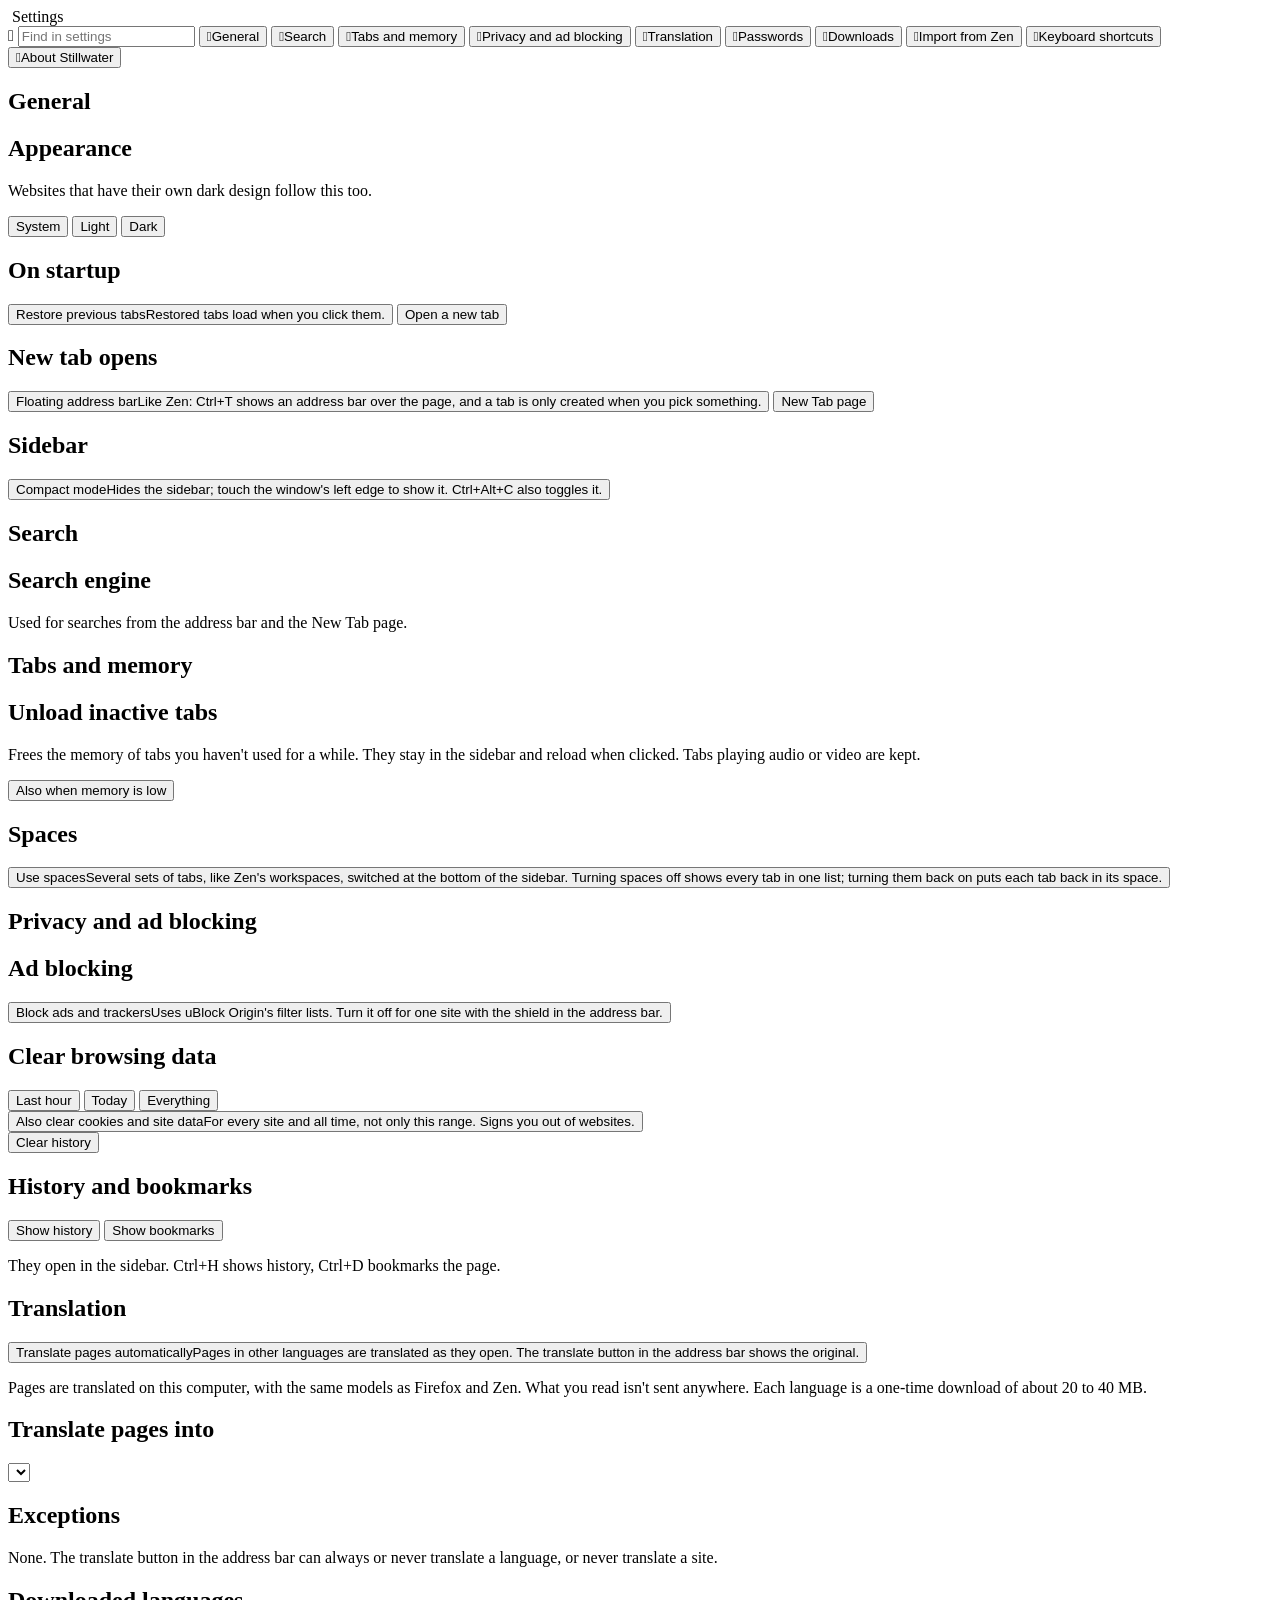
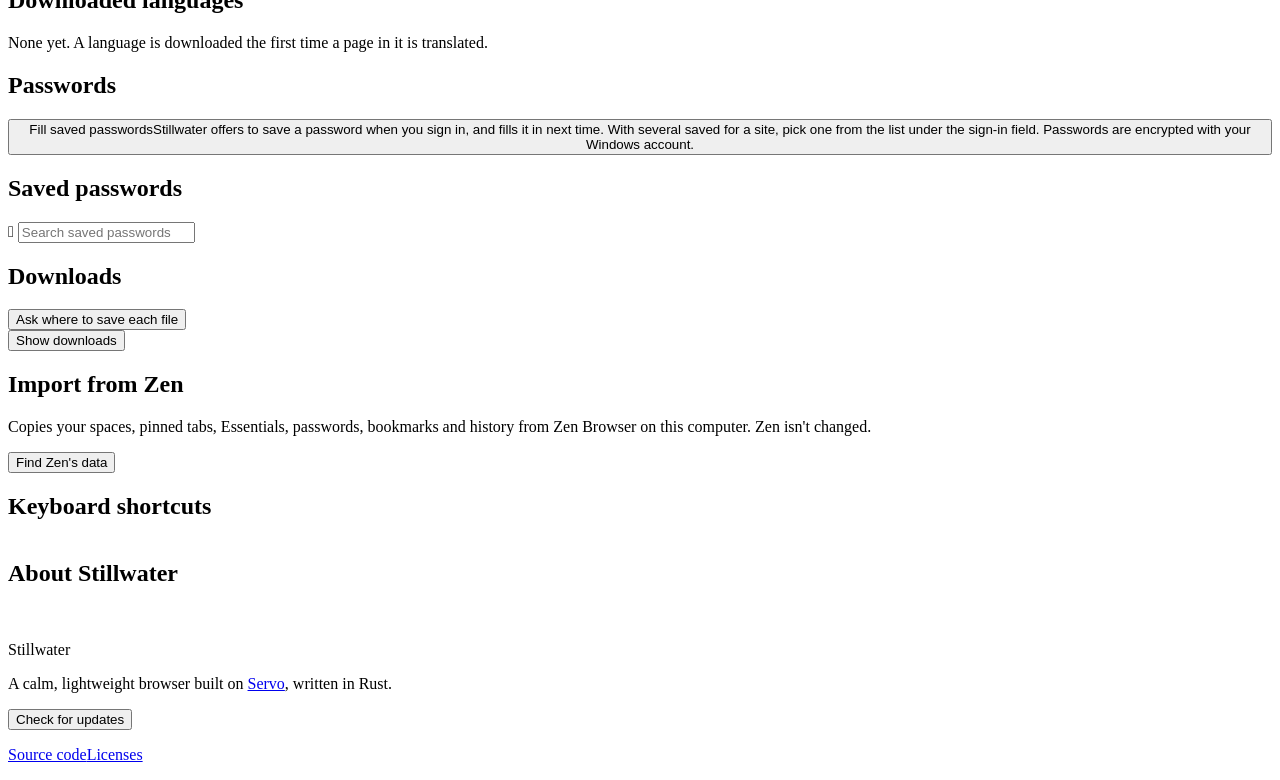
==== resources/resource_protocol/settings/index.html @ 5f798b0e "Fill saved passwords properly: username-first sign-ins, SPAs and a login list Filling existed but on" ====
<!DOCTYPE html>
<!-- This Source Code Form is subject to the terms of the Mozilla Public
   - License, v. 2.0. If a copy of the MPL was not distributed with this
   - file, You can obtain one at https://mozilla.org/MPL/2.0/. -->
<!-- Stillwater's settings page (servo:settings), laid out like Zen's: categories on the left,
     the chosen category's settings on the right. Talks to Stillwater through settings.js. -->
<html>
<head>
  <meta charset="utf-8">
  <title>Settings</title>
  <link rel="icon" href="resource:///stillwater-icon.png">
  <link rel="stylesheet" href="servo:settings/settings.css">
</head>
<body>
  <nav id="nav" aria-label="Settings categories">
    <div class="brand">
      <img src="resource:///stillwater-icon.png" alt="" draggable="false">
      <span>Settings</span>
    </div>
    <label class="search">
      <span class="icon" aria-hidden="true">&#xE721;</span>
      <input id="search" type="search" spellcheck="false" autocomplete="off" placeholder="Find in settings" aria-label="Find in settings">
    </label>
    <button class="category" data-pane="general"><span class="icon">&#xE713;</span>General</button>
    <button class="category" data-pane="search"><span class="icon">&#xE721;</span>Search</button>
    <button class="category" data-pane="tabs"><span class="icon">&#xE737;</span>Tabs and memory</button>
    <button class="category" data-pane="privacy"><span class="icon">&#xE72E;</span>Privacy and ad blocking</button>
    <button class="category" data-pane="translation"><span class="icon">&#xF2B7;</span>Translation</button>
    <button class="category" data-pane="passwords"><span class="icon">&#xE8D7;</span>Passwords</button>
    <button class="category" data-pane="downloads"><span class="icon">&#xE896;</span>Downloads</button>
    <button class="category" data-pane="import"><span class="icon">&#xE8B5;</span>Import from Zen</button>
    <button class="category" data-pane="shortcuts"><span class="icon">&#xE765;</span>Keyboard shortcuts</button>
    <span class="nav-spacer"></span>
    <button class="category" data-pane="about"><span class="icon">&#xE946;</span>About Stillwater</button>
  </nav>

  <main id="main">
    <p id="no-results" class="empty" hidden>No settings match your search.</p>

    <section class="pane" data-pane="general">
      <h1>General</h1>
      <div class="group" data-words="appearance theme dark light system mode colour color">
        <h2>Appearance</h2>
        <p class="hint">Websites that have their own dark design follow this too.</p>
        <div class="segmented" id="theme" role="group" aria-label="Appearance">
          <button data-value="system">System</button>
          <button data-value="light">Light</button>
          <button data-value="dark">Dark</button>
        </div>
      </div>
      <div class="group" data-words="startup restore session tabs launch open">
        <h2>On startup</h2>
        <div class="options" id="startup" role="radiogroup" aria-label="On startup">
          <button data-value="restore">Restore previous tabs<span>Restored tabs load when you click them.</span></button>
          <button data-value="newtab">Open a new tab</button>
        </div>
      </div>
      <div class="group" data-words="new tab address bar floating ctrl+t zen">
        <h2>New tab opens</h2>
        <div class="options" id="newtab" role="radiogroup" aria-label="New tab opens">
          <button data-value="1">Floating address bar<span>Like Zen: Ctrl+T shows an address bar over the page, and a tab is only created when you pick something.</span></button>
          <button data-value="0">New Tab page</button>
        </div>
      </div>
      <div class="group" data-words="sidebar compact mode hide edge">
        <h2>Sidebar</h2>
        <button class="toggle" id="compact"><span>Compact mode<span>Hides the sidebar; touch the window's left edge to show it. Ctrl+Alt+C also toggles it.</span></span><span class="switch" aria-hidden="true"></span></button>
      </div>
    </section>

    <section class="pane" data-pane="search">
      <h1>Search</h1>
      <div class="group" data-words="search engine default duckduckgo google bing brave address bar">
        <h2>Search engine</h2>
        <p class="hint">Used for searches from the address bar and the New Tab page.</p>
        <div class="options" id="engines" role="radiogroup" aria-label="Search engine"></div>
      </div>
    </section>

    <section class="pane" data-pane="tabs">
      <h1>Tabs and memory</h1>
      <div class="group" data-words="unload inactive tabs memory ram sleep discard">
        <h2>Unload inactive tabs</h2>
        <p class="hint">Frees the memory of tabs you haven't used for a while. They stay in the sidebar and reload when clicked. Tabs playing audio or video are kept.</p>
        <div class="segmented" id="unload" role="group" aria-label="Unload inactive tabs after"></div>
        <button class="toggle" id="lowmem"><span>Also when memory is low</span><span class="switch" aria-hidden="true"></span></button>
      </div>
      <div class="group" data-words="spaces workspaces zen profiles sets of tabs switcher">
        <h2>Spaces</h2>
        <button class="toggle" id="spaces"><span>Use spaces<span>Several sets of tabs, like Zen's workspaces, switched at the bottom of the sidebar. Turning spaces off shows every tab in one list; turning them back on puts each tab back in its space.</span></span><span class="switch" aria-hidden="true"></span></button>
      </div>
    </section>

    <section class="pane" data-pane="privacy">
      <h1>Privacy and ad blocking</h1>
      <div class="group" data-words="ad blocking ads trackers ublock filter lists shield">
        <h2>Ad blocking</h2>
        <button class="toggle" id="adblock"><span>Block ads and trackers<span id="adblock-hint">Uses uBlock Origin's filter lists. Turn it off for one site with the shield in the address bar.</span></span><span class="switch" aria-hidden="true"></span></button>
      </div>
      <div class="group" data-words="clear history cookies site data cache browsing privacy delete">
        <h2>Clear browsing data</h2>
        <div class="segmented" id="clear-range" role="group" aria-label="Clear history from">
          <button data-value="hour">Last hour</button>
          <button data-value="today">Today</button>
          <button data-value="all">Everything</button>
        </div>
        <button class="toggle" id="clear-site-data"><span>Also clear cookies and site data<span>For every site and all time, not only this range. Signs you out of websites.</span></span><span class="switch" aria-hidden="true"></span></button>
        <div class="row">
          <button class="primary" id="clear">Clear history</button>
          <span class="status" id="clear-status" aria-live="polite"></span>
        </div>
      </div>
      <div class="group" data-words="history bookmarks visited pages">
        <h2>History and bookmarks</h2>
        <div class="row">
          <button class="secondary" id="show-history">Show history</button>
          <button class="secondary" id="show-bookmarks">Show bookmarks</button>
        </div>
        <p class="hint">They open in the sidebar. Ctrl+H shows history, Ctrl+D bookmarks the page.</p>
      </div>
    </section>

    <section class="pane" data-pane="translation">
      <h1>Translation</h1>
      <div class="group" data-words="translate translation language automatic auto foreign">
        <button class="toggle" id="tr-auto"><span>Translate pages automatically<span>Pages in other languages are translated as they open. The translate button in the address bar shows the original.</span></span><span class="switch" aria-hidden="true"></span></button>
        <p class="hint">Pages are translated on this computer, with the same models as Firefox and Zen. What you read isn't sent anywhere. Each language is a one-time download of about 20 to 40 MB.</p>
      </div>
      <div class="group" data-words="translate into target language english">
        <h2>Translate pages into</h2>
        <select id="tr-target" class="select" aria-label="Translate pages into"></select>
        <p class="status error" id="tr-catalog-error" hidden></p>
      </div>
      <div class="group" data-words="always never translate languages sites exceptions">
        <h2>Exceptions</h2>
        <div class="logins" id="tr-lists"></div>
        <p class="empty" id="tr-lists-empty">None. The translate button in the address bar can always or never translate a language, or never translate a site.</p>
      </div>
      <div class="group" data-words="downloaded languages models delete storage disk">
        <h2>Downloaded languages</h2>
        <div class="logins" id="tr-models"></div>
        <p class="empty" id="tr-models-empty">None yet. A language is downloaded the first time a page in it is translated.</p>
      </div>
    </section>

    <section class="pane" data-pane="passwords">
      <h1>Passwords</h1>
      <div class="group" data-words="passwords autofill fill save logins sign in">
        <button class="toggle" id="autofill"><span>Fill saved passwords<span>Stillwater offers to save a password when you sign in, and fills it in next time. With several saved for a site, pick one from the list under the sign-in field. Passwords are encrypted with your Windows account.</span></span><span class="switch" aria-hidden="true"></span></button>
      </div>
      <div class="group" data-words="saved passwords logins usernames show copy delete manage">
        <h2>Saved passwords</h2>
        <label class="search inline">
          <span class="icon" aria-hidden="true">&#xE721;</span>
          <input id="login-search" type="search" spellcheck="false" autocomplete="off" placeholder="Search saved passwords" aria-label="Search saved passwords">
        </label>
        <p class="status error" id="logins-problem" hidden></p>
        <div class="logins" id="logins"></div>
        <p class="empty" id="logins-empty" hidden></p>
      </div>
      <div class="group" id="never-group" data-words="never save sites exceptions" hidden>
        <h2>Never saved for</h2>
        <div class="logins" id="never"></div>
      </div>
    </section>

    <section class="pane" data-pane="downloads">
      <h1>Downloads</h1>
      <div class="group" data-words="downloads folder save ask where files">
        <button class="toggle" id="ask-where"><span>Ask where to save each file<span id="download-folder"></span></span><span class="switch" aria-hidden="true"></span></button>
        <div class="row"><button class="secondary" id="show-downloads">Show downloads</button></div>
      </div>
    </section>

    <section class="pane" data-pane="import">
      <h1>Import from Zen</h1>
      <div class="group" data-words="import zen browser firefox spaces pinned tabs essentials passwords bookmarks history migrate">
        <p class="hint">Copies your spaces, pinned tabs, Essentials, passwords, bookmarks and history from Zen Browser on this computer. Zen isn't changed.</p>
        <div class="row"><button class="secondary" id="zen-scan">Find Zen's data</button></div>
        <div id="zen-found" hidden>
          <div class="options" id="zen-profiles" role="radiogroup" aria-label="Zen profile"></div>
          <button class="toggle" data-zen="pins"><span>Spaces and pinned tabs<span data-zen-count="pins"></span></span><span class="switch" aria-hidden="true"></span></button>
          <button class="toggle" data-zen="tabs"><span>Open tabs<span data-zen-count="tabs"></span></span><span class="switch" aria-hidden="true"></span></button>
          <button class="toggle" data-zen="passwords"><span>Passwords<span data-zen-count="passwords"></span></span><span class="switch" aria-hidden="true"></span></button>
          <button class="toggle" data-zen="bookmarks"><span>Bookmarks<span data-zen-count="bookmarks"></span></span><span class="switch" aria-hidden="true"></span></button>
          <button class="toggle" data-zen="history"><span>History<span data-zen-count="history"></span></span><span class="switch" aria-hidden="true"></span></button>
          <div class="row"><button class="primary" id="zen-import">Import</button></div>
        </div>
        <p class="status" id="zen-status" aria-live="polite"></p>
      </div>
    </section>

    <section class="pane" data-pane="shortcuts">
      <h1>Keyboard shortcuts</h1>
      <div class="group" data-words="keyboard shortcuts keys ctrl hotkeys">
        <table class="shortcuts" id="shortcuts"></table>
      </div>
    </section>

    <section class="pane" data-pane="about">
      <h1>About Stillwater</h1>
      <div class="group about" data-words="about version update check stillwater servo license">
        <img src="resource:///stillwater-icon.png" alt="" draggable="false">
        <div>
          <p class="version" id="version">Stillwater</p>
          <p class="hint">A calm, lightweight browser built on <a href="https://servo.org">Servo</a>, written in Rust.</p>
          <div class="row">
            <button class="secondary" id="check-updates">Check for updates</button>
            <span class="status" id="update-status" aria-live="polite"></span>
          </div>
          <p class="hint links"><a href="https://github.com/WhoaThatCombo/stillwater">Source code</a><a href="servo:license">Licenses</a></p>
        </div>
      </div>
    </section>
  </main>

  <script src="servo:settings/settings.js"></script>
</body>
</html>
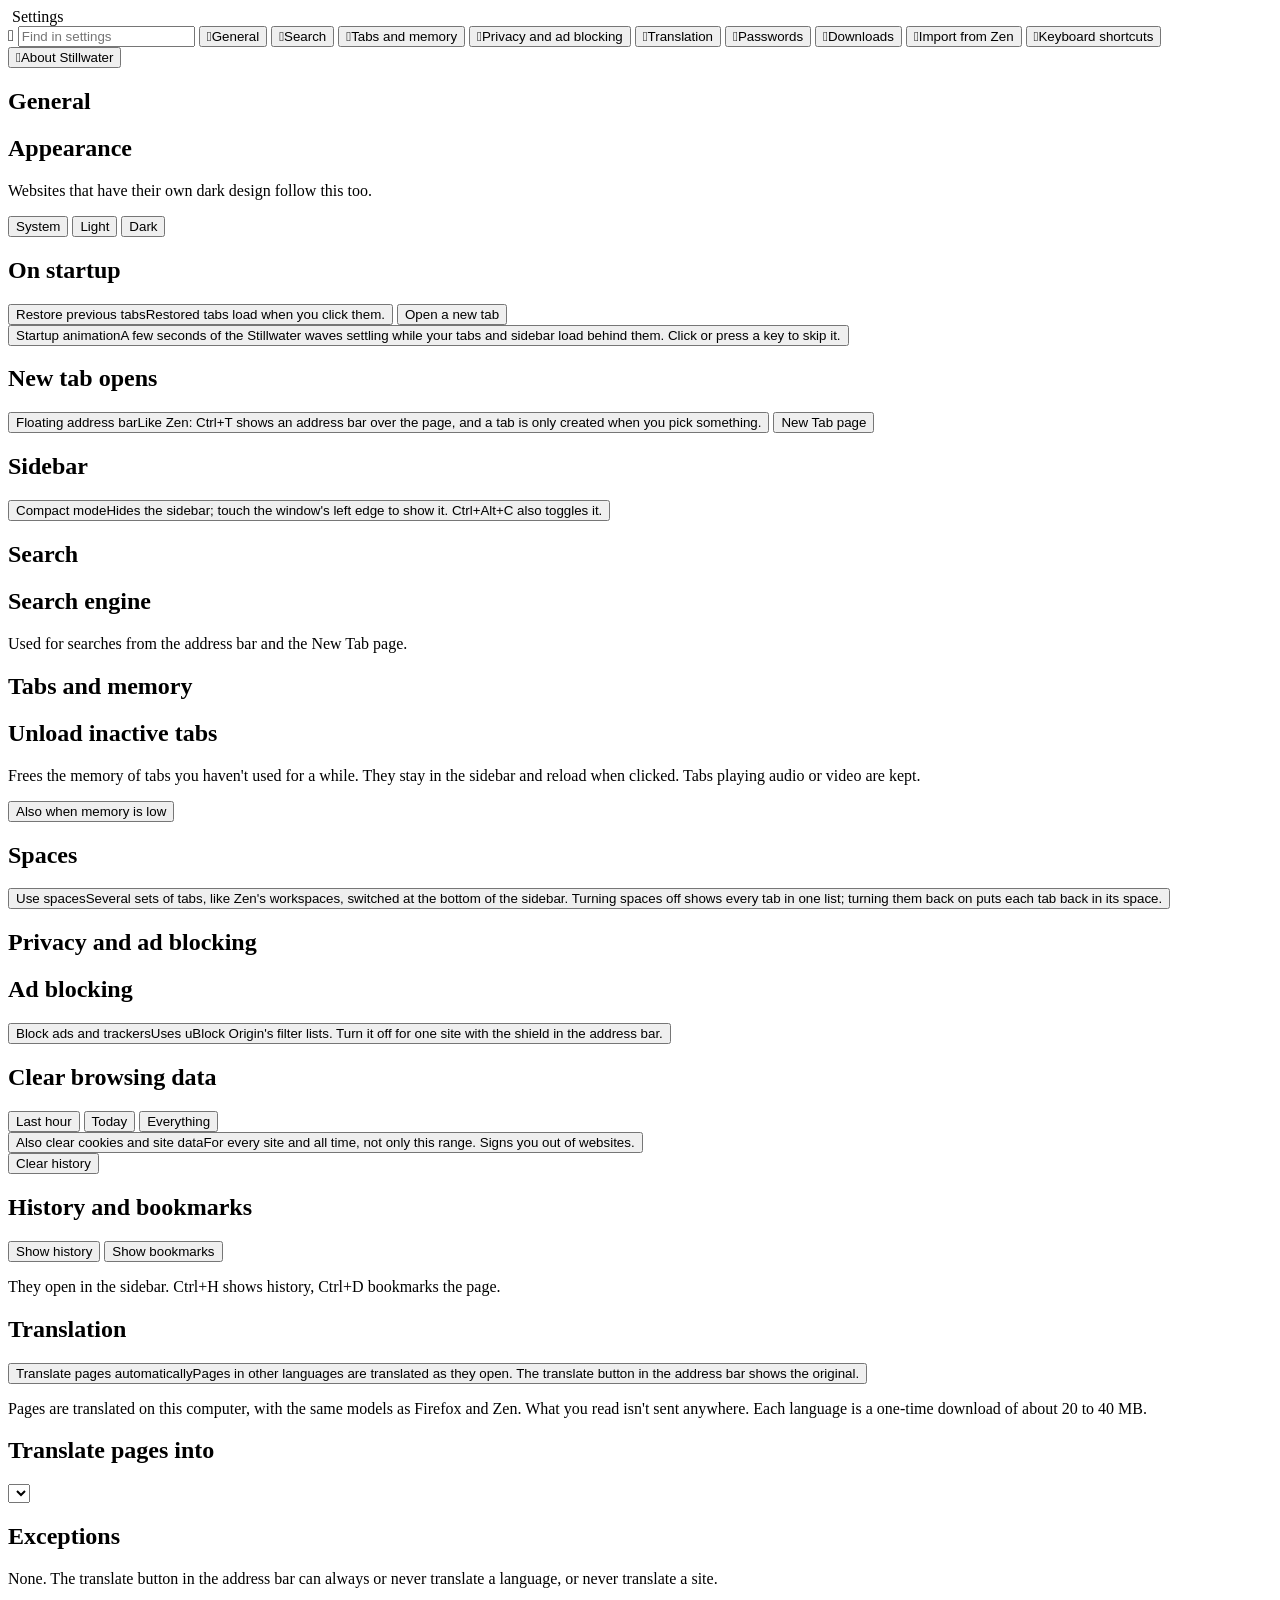
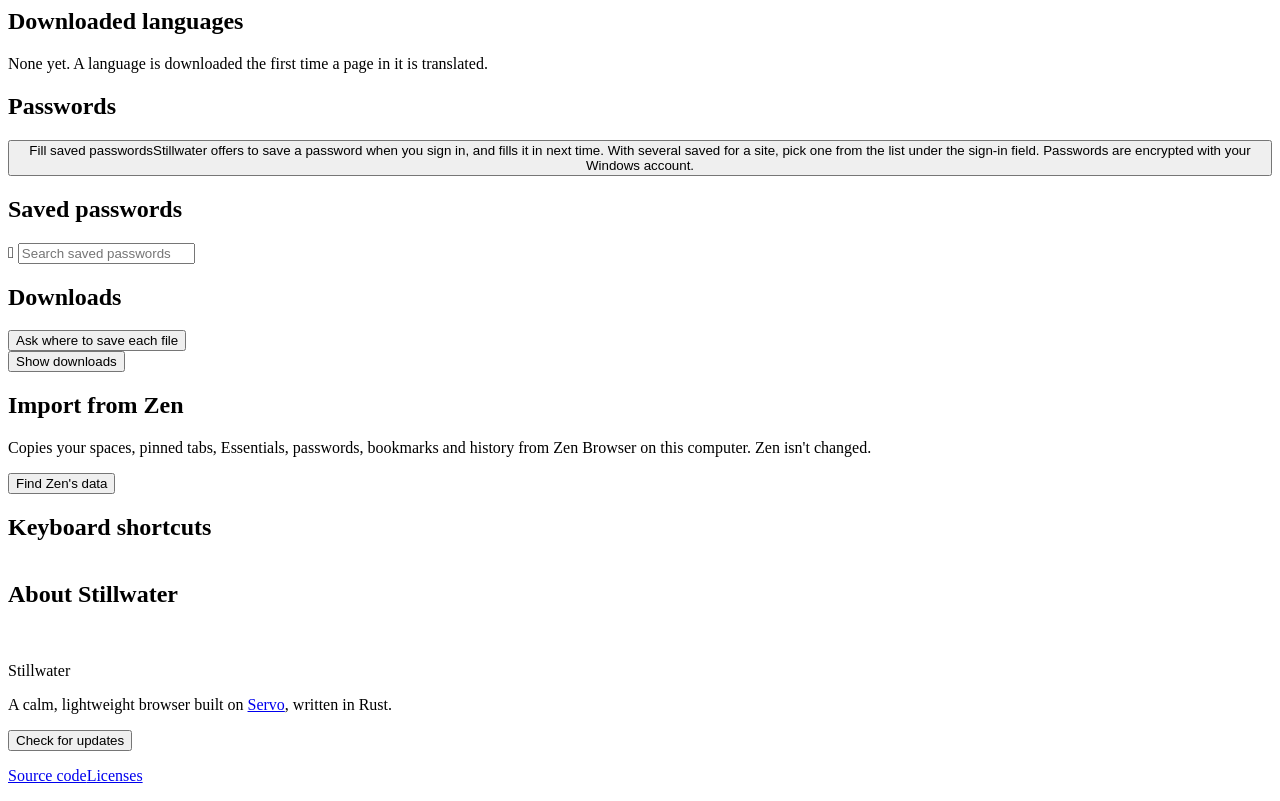
==== commit aab05477: "Startup animation: the Stillwater waves settle while the browser loads About three seconds over the " ====
--- a/resources/resource_protocol/settings/index.html
+++ b/resources/resource_protocol/settings/index.html
@@ -48,12 +48,13 @@
           <button data-value="dark">Dark</button>
         </div>
       </div>
-      <div class="group" data-words="startup restore session tabs launch open">
+      <div class="group" data-words="startup restore session tabs launch open animation splash">
         <h2>On startup</h2>
         <div class="options" id="startup" role="radiogroup" aria-label="On startup">
           <button data-value="restore">Restore previous tabs<span>Restored tabs load when you click them.</span></button>
           <button data-value="newtab">Open a new tab</button>
         </div>
+        <button class="toggle" id="splash"><span>Startup animation<span>A few seconds of the Stillwater waves settling while your tabs and sidebar load behind them. Click or press a key to skip it.</span></span><span class="switch" aria-hidden="true"></span></button>
       </div>
       <div class="group" data-words="new tab address bar floating ctrl+t zen">
         <h2>New tab opens</h2>
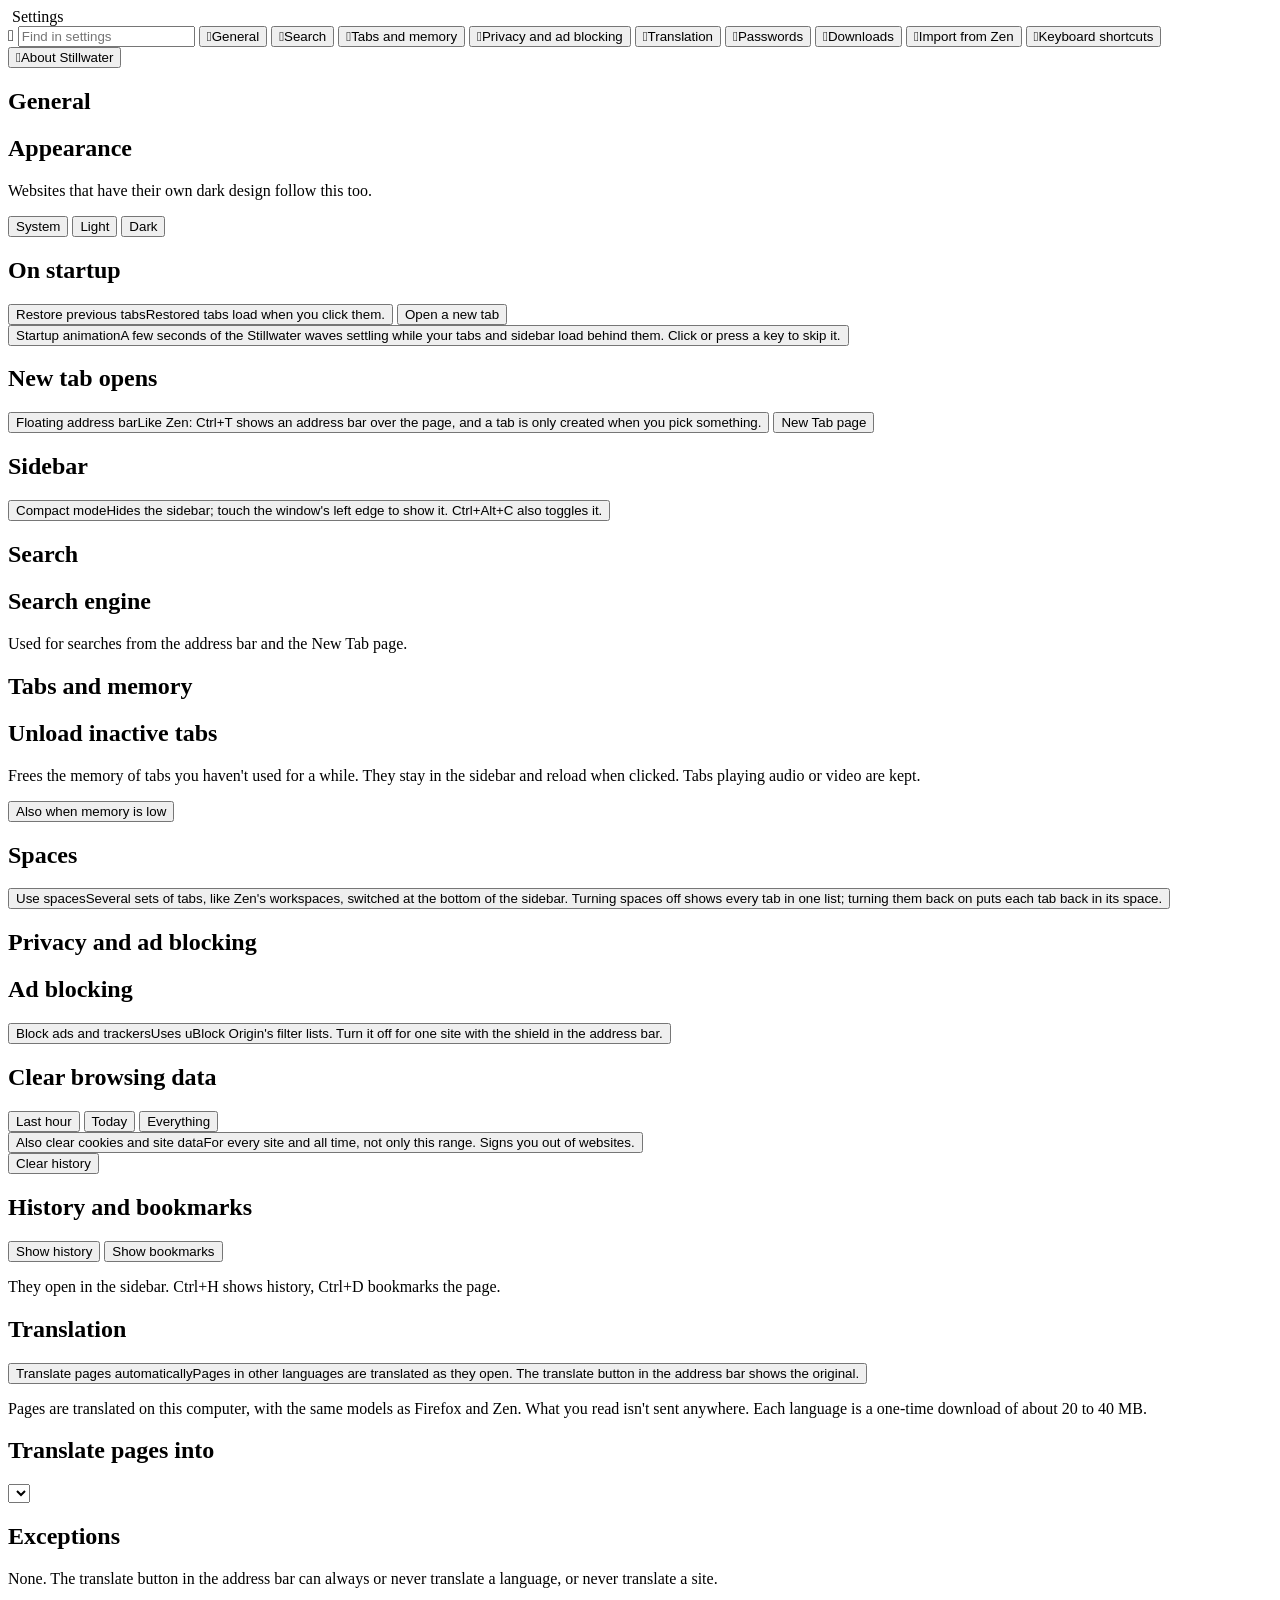
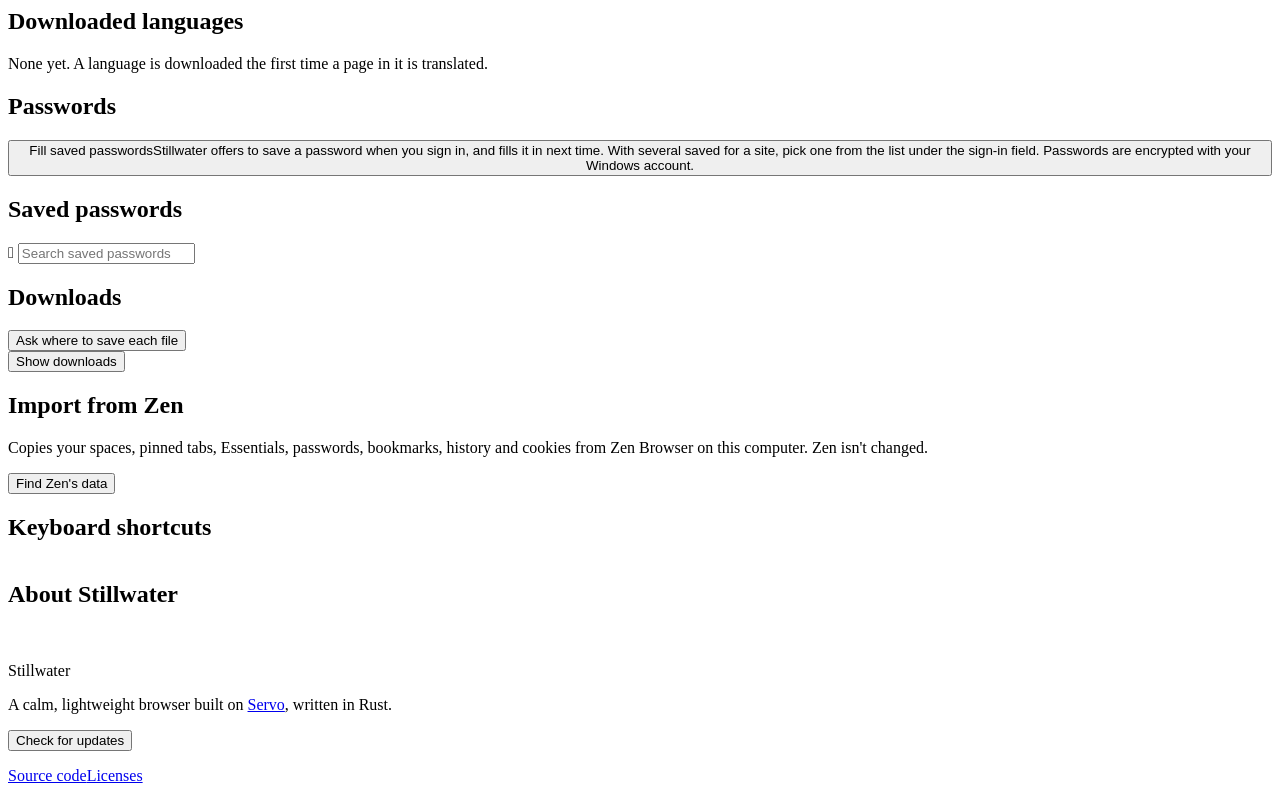
==== commit 2f69daa6: "Import from Zen: cookies, so sites stay signed in A new "Cookies (stay signed in)" choice in Setting" ====
--- a/resources/resource_protocol/settings/index.html
+++ b/resources/resource_protocol/settings/index.html
@@ -175,8 +175,8 @@
 
     <section class="pane" data-pane="import">
       <h1>Import from Zen</h1>
-      <div class="group" data-words="import zen browser firefox spaces pinned tabs essentials passwords bookmarks history migrate">
-        <p class="hint">Copies your spaces, pinned tabs, Essentials, passwords, bookmarks and history from Zen Browser on this computer. Zen isn't changed.</p>
+      <div class="group" data-words="import zen browser firefox spaces pinned tabs essentials passwords bookmarks history cookies signed in migrate">
+        <p class="hint">Copies your spaces, pinned tabs, Essentials, passwords, bookmarks, history and cookies from Zen Browser on this computer. Zen isn't changed.</p>
         <div class="row"><button class="secondary" id="zen-scan">Find Zen's data</button></div>
         <div id="zen-found" hidden>
           <div class="options" id="zen-profiles" role="radiogroup" aria-label="Zen profile"></div>
@@ -185,6 +185,7 @@
           <button class="toggle" data-zen="passwords"><span>Passwords<span data-zen-count="passwords"></span></span><span class="switch" aria-hidden="true"></span></button>
           <button class="toggle" data-zen="bookmarks"><span>Bookmarks<span data-zen-count="bookmarks"></span></span><span class="switch" aria-hidden="true"></span></button>
           <button class="toggle" data-zen="history"><span>History<span data-zen-count="history"></span></span><span class="switch" aria-hidden="true"></span></button>
+          <button class="toggle" data-zen="cookies"><span>Cookies (stay signed in)<span data-zen-count="cookies"></span></span><span class="switch" aria-hidden="true"></span></button>
           <div class="row"><button class="primary" id="zen-import">Import</button></div>
         </div>
         <p class="status" id="zen-status" aria-live="polite"></p>
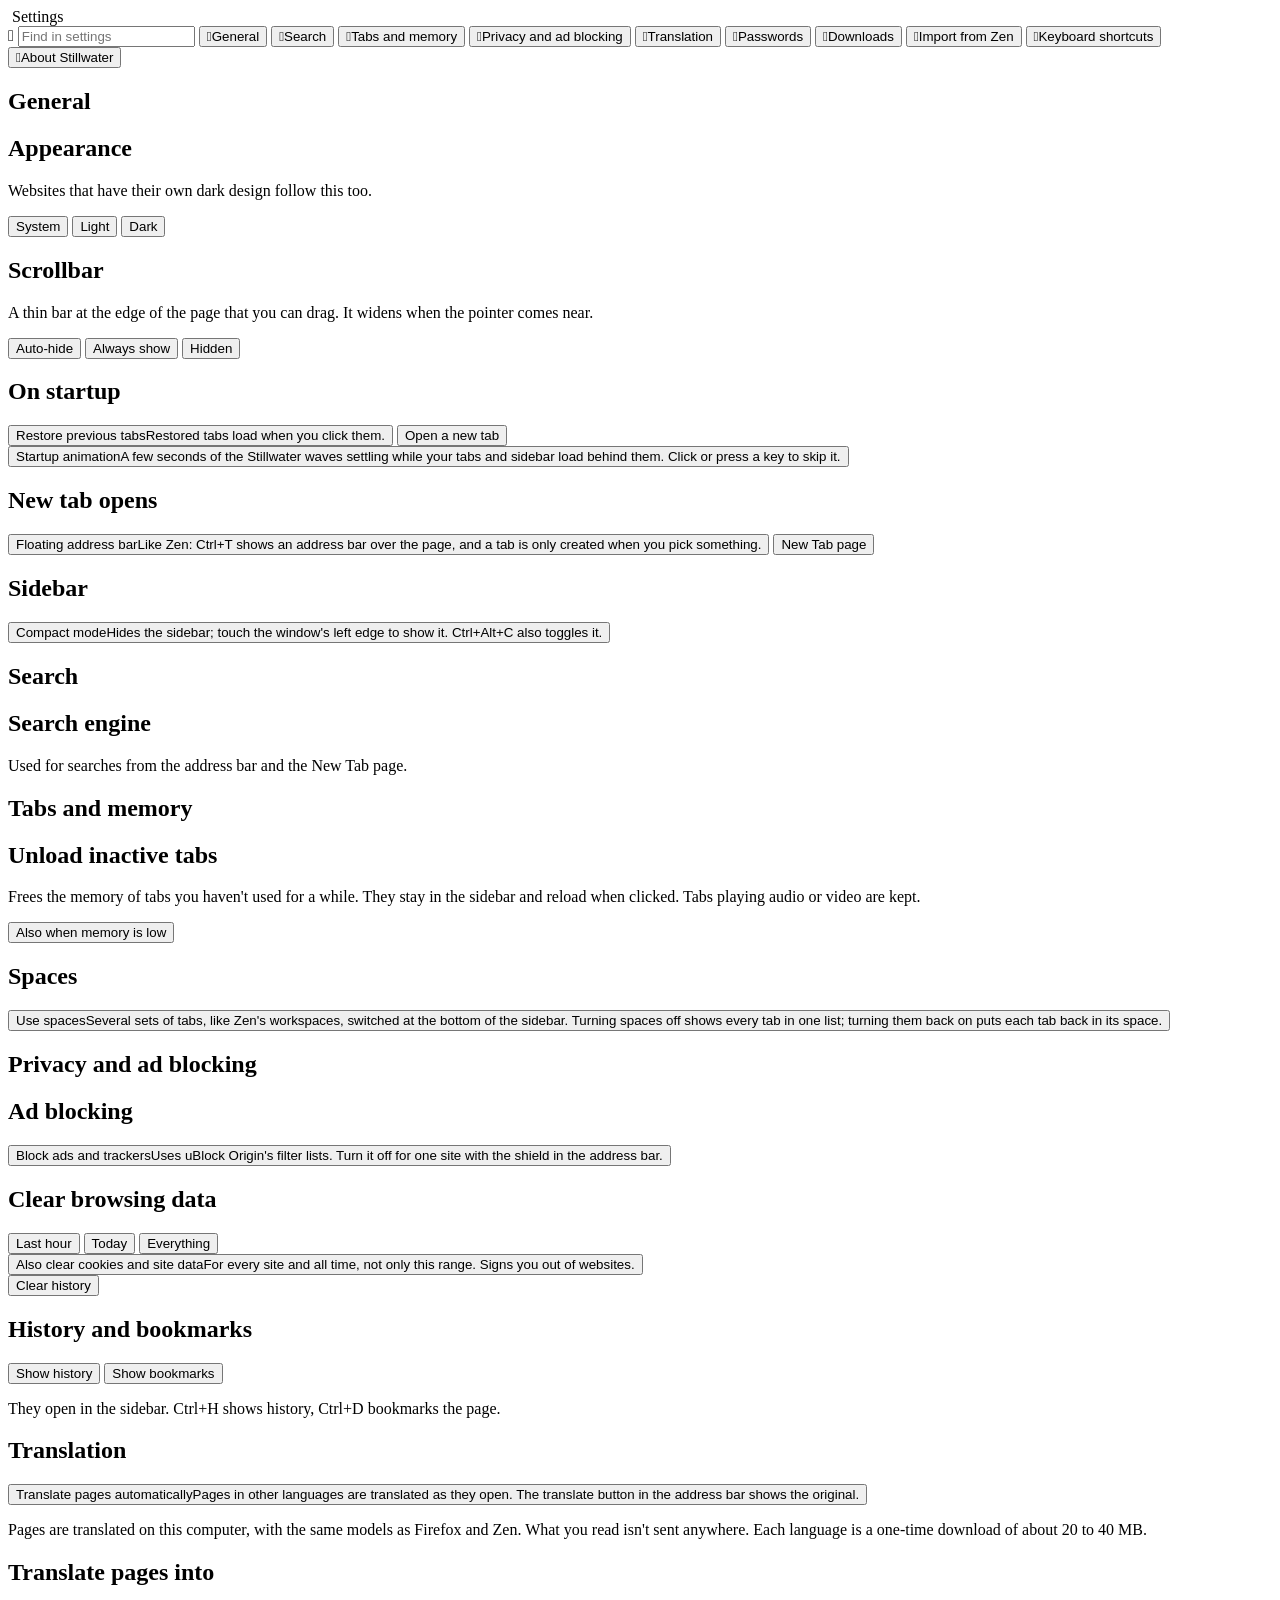
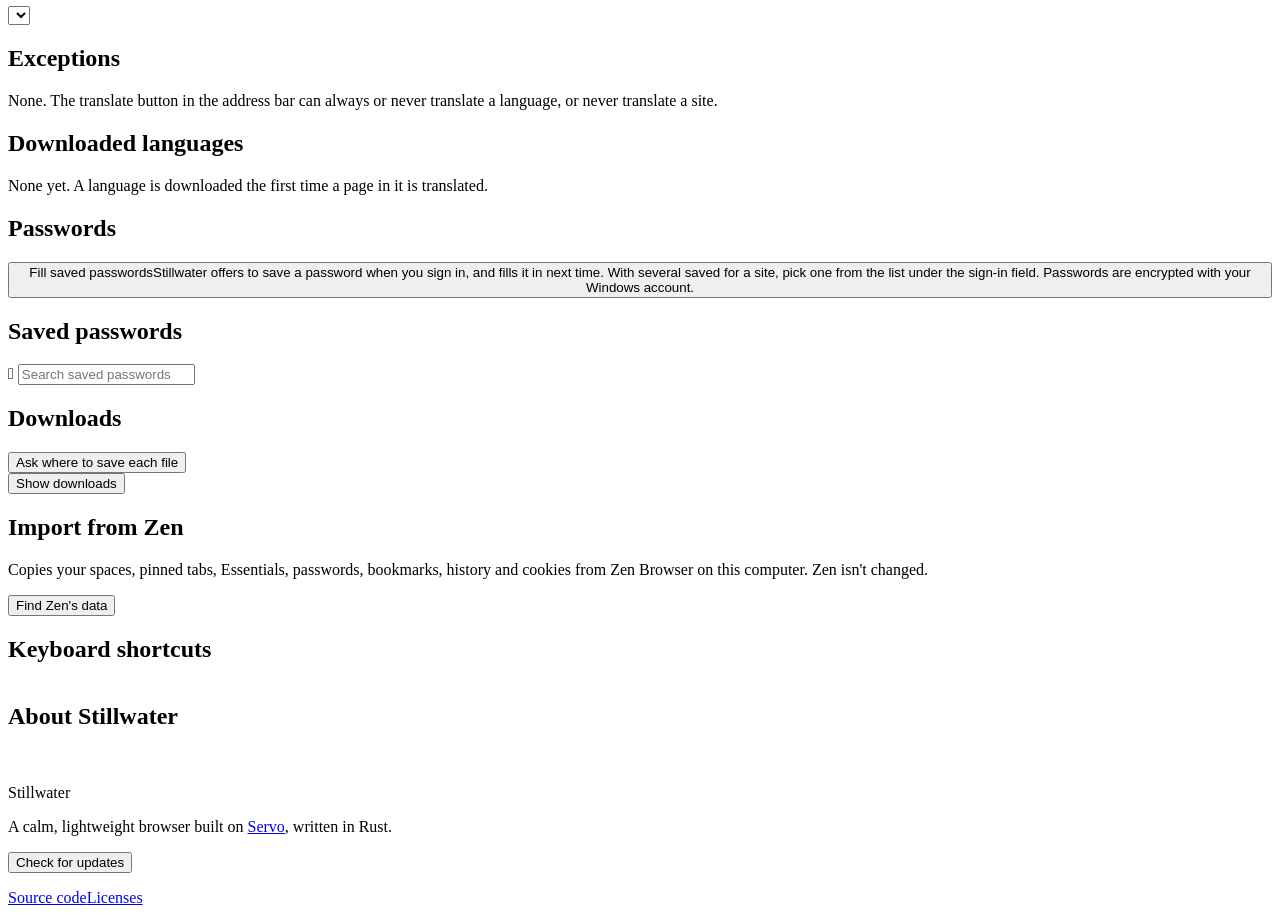
==== commit a69518dd: "Overlay page scrollbar you can grab Pages had no visible scrollbar: only the wheel and keys scrolled" ====
--- a/resources/resource_protocol/settings/index.html
+++ b/resources/resource_protocol/settings/index.html
@@ -48,6 +48,15 @@
           <button data-value="dark">Dark</button>
         </div>
       </div>
+      <div class="group" data-words="scrollbar scroll bar overlay hide show always">
+        <h2>Scrollbar</h2>
+        <p class="hint">A thin bar at the edge of the page that you can drag. It widens when the pointer comes near.</p>
+        <div class="segmented" id="scrollbar" role="group" aria-label="Scrollbar">
+          <button data-value="auto">Auto-hide</button>
+          <button data-value="always">Always show</button>
+          <button data-value="hidden">Hidden</button>
+        </div>
+      </div>
       <div class="group" data-words="startup restore session tabs launch open animation splash">
         <h2>On startup</h2>
         <div class="options" id="startup" role="radiogroup" aria-label="On startup">
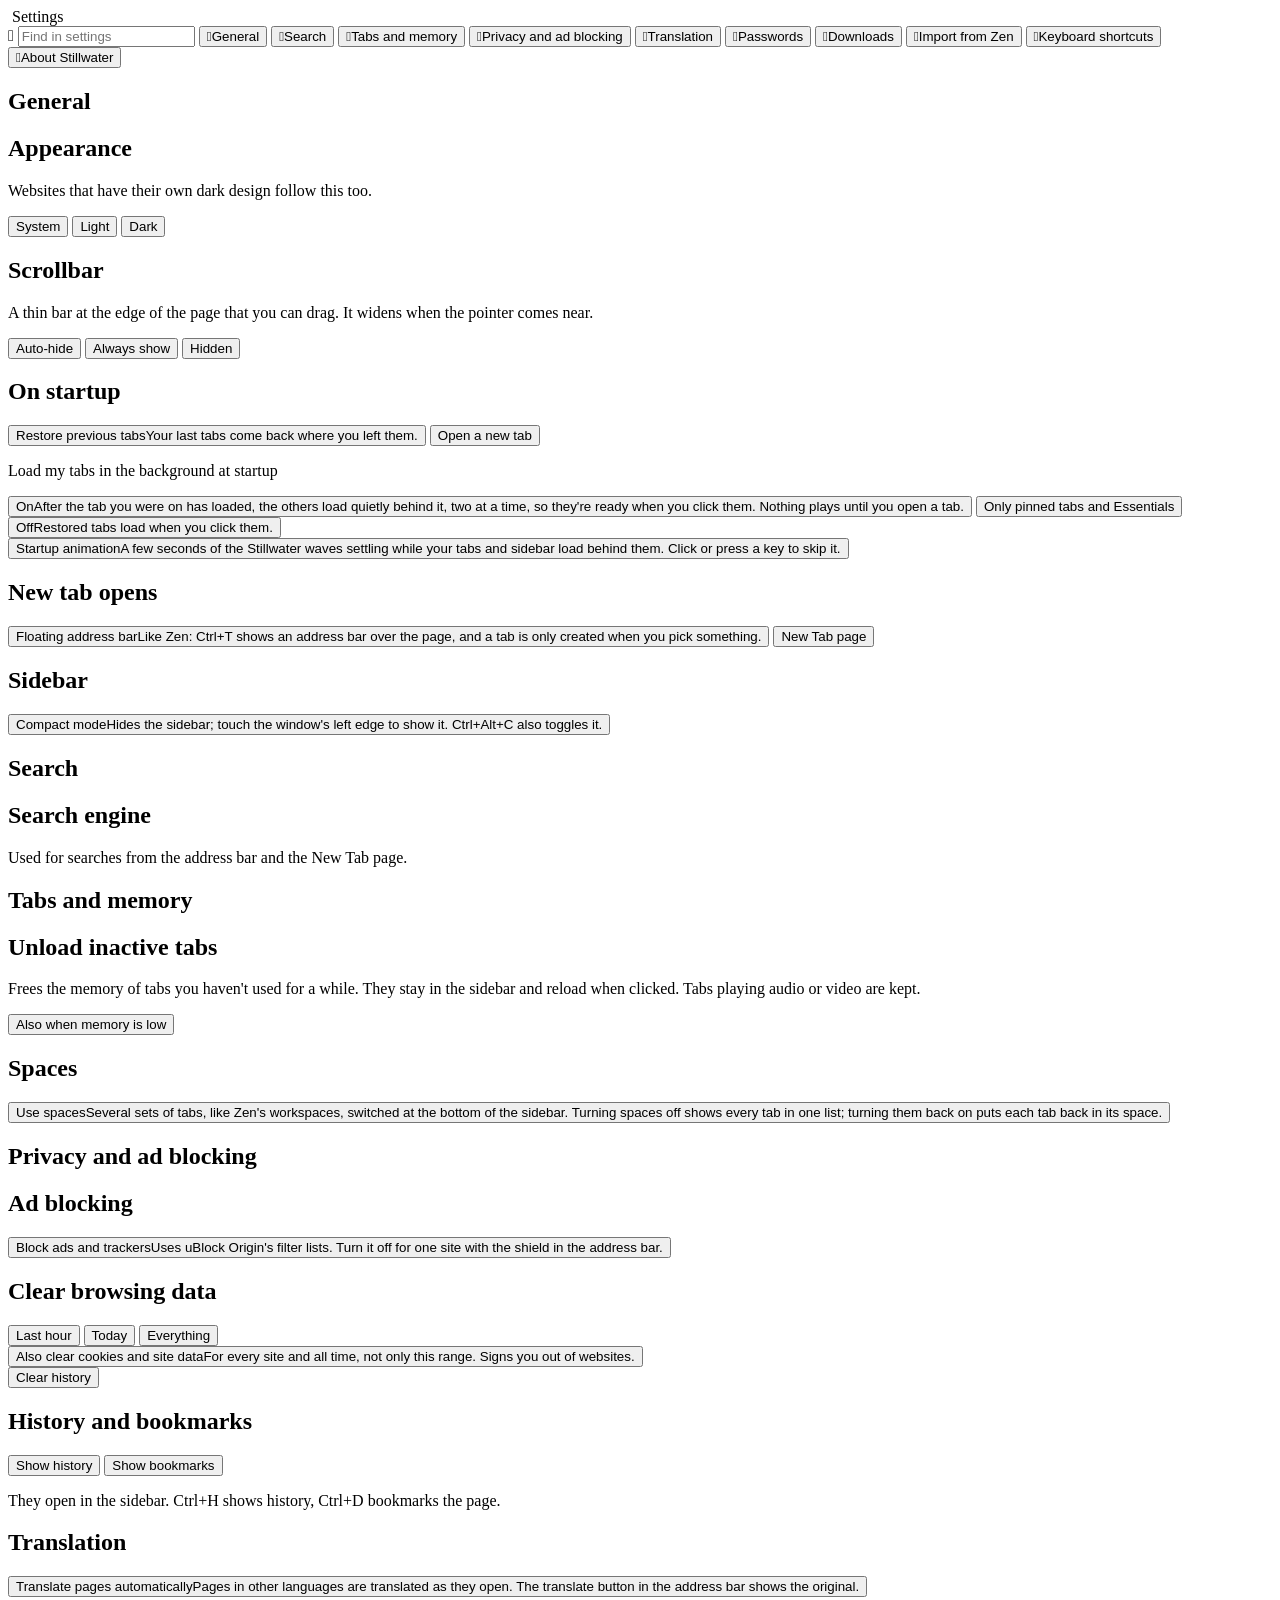
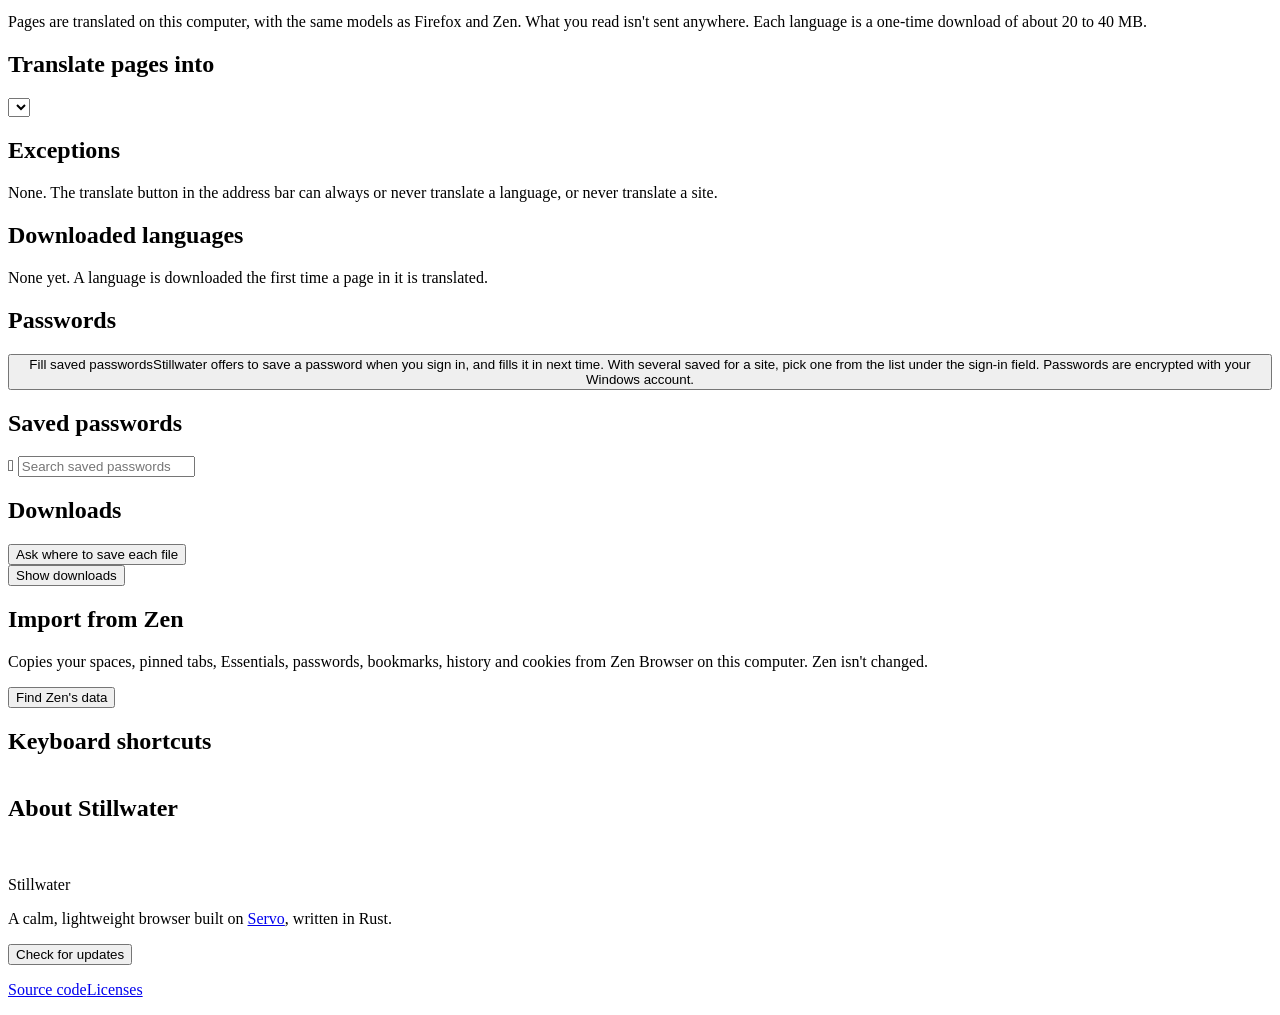
==== commit 03fc5022: "The window moves only from the top bar; last session's tabs load in the background - Pressing the ga" ====
--- a/resources/resource_protocol/settings/index.html
+++ b/resources/resource_protocol/settings/index.html
@@ -57,11 +57,17 @@
           <button data-value="hidden">Hidden</button>
         </div>
       </div>
-      <div class="group" data-words="startup restore session tabs launch open animation splash">
+      <div class="group" data-words="startup restore session tabs launch open animation splash preload background load">
         <h2>On startup</h2>
         <div class="options" id="startup" role="radiogroup" aria-label="On startup">
-          <button data-value="restore">Restore previous tabs<span>Restored tabs load when you click them.</span></button>
+          <button data-value="restore">Restore previous tabs<span>Your last tabs come back where you left them.</span></button>
           <button data-value="newtab">Open a new tab</button>
+        </div>
+        <p class="sublabel" id="preload-label">Load my tabs in the background at startup</p>
+        <div class="options" id="preload" role="radiogroup" aria-labelledby="preload-label">
+          <button data-value="all">On<span>After the tab you were on has loaded, the others load quietly behind it, two at a time, so they're ready when you click them. Nothing plays until you open a tab.</span></button>
+          <button data-value="pinned">Only pinned tabs and Essentials</button>
+          <button data-value="off">Off<span>Restored tabs load when you click them.</span></button>
         </div>
         <button class="toggle" id="splash"><span>Startup animation<span>A few seconds of the Stillwater waves settling while your tabs and sidebar load behind them. Click or press a key to skip it.</span></span><span class="switch" aria-hidden="true"></span></button>
       </div>
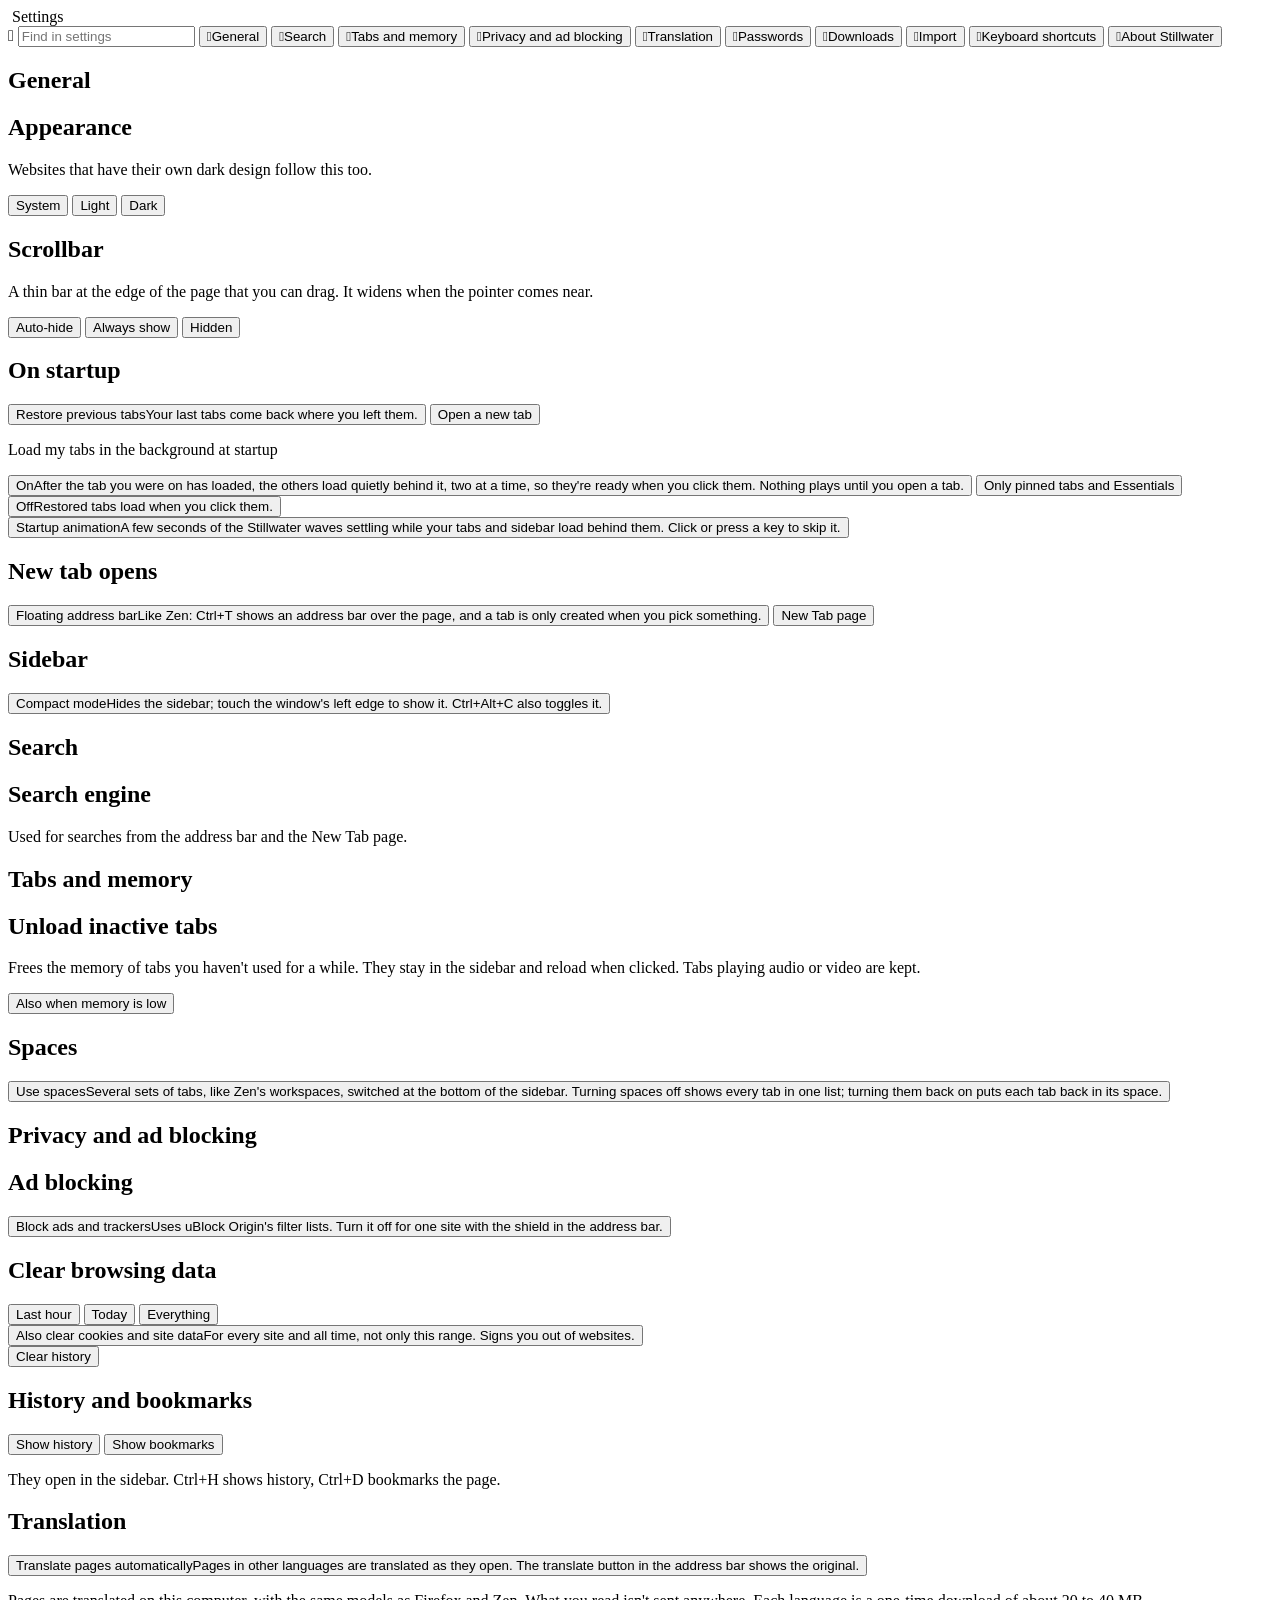
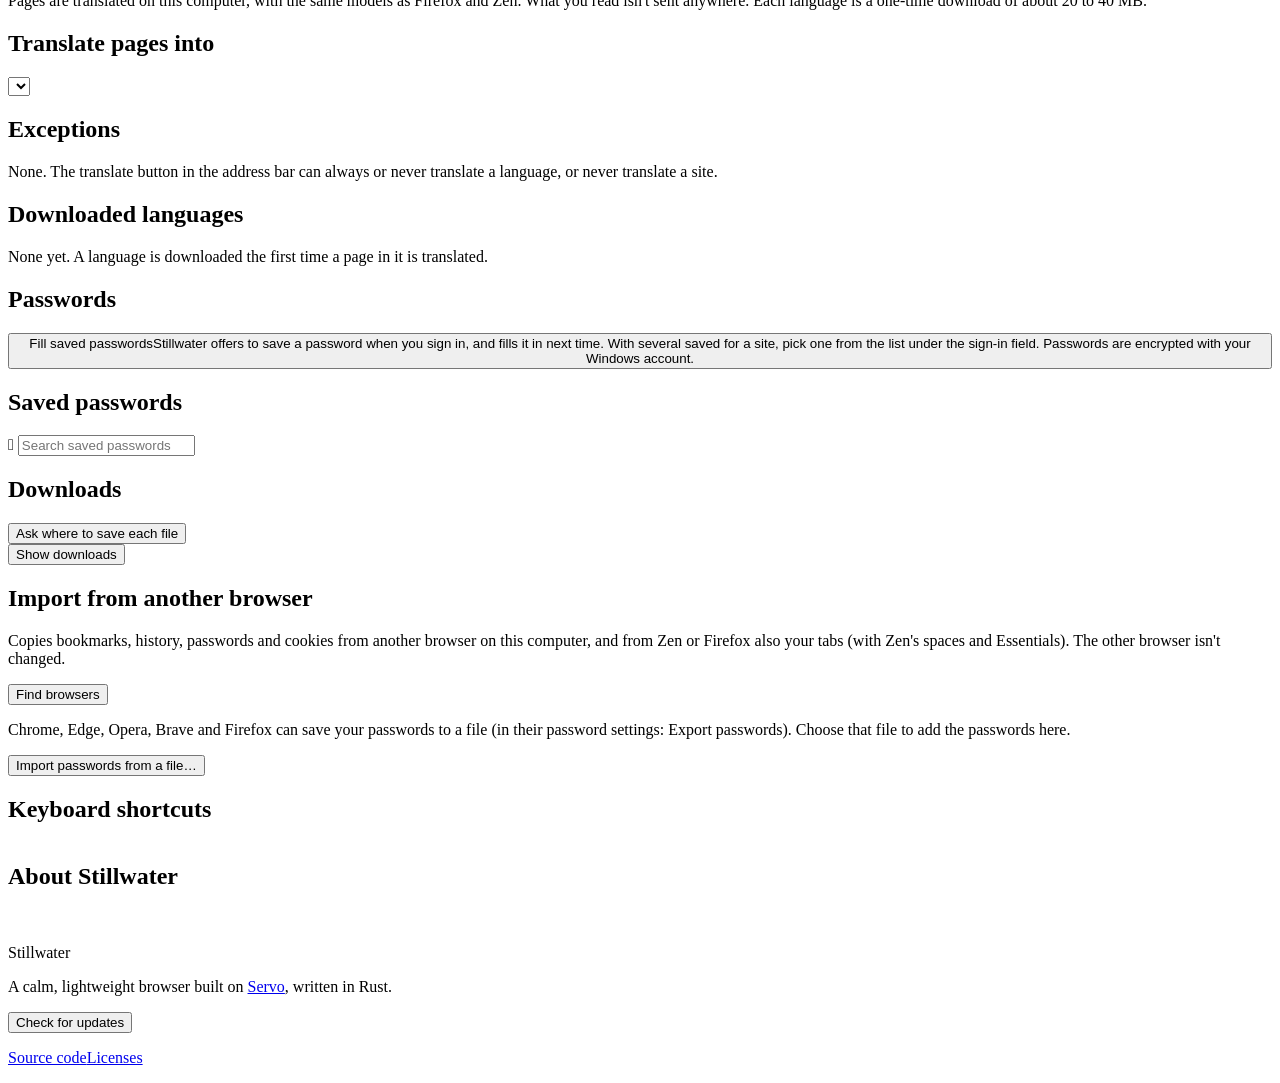
==== commit 0d954721: "Import from Chrome, Edge, Opera (GX), Brave, Vivaldi and Firefox Settings > Import now lists the bro" ====
--- a/resources/resource_protocol/settings/index.html
+++ b/resources/resource_protocol/settings/index.html
@@ -28,7 +28,7 @@
     <button class="category" data-pane="translation"><span class="icon">&#xF2B7;</span>Translation</button>
     <button class="category" data-pane="passwords"><span class="icon">&#xE8D7;</span>Passwords</button>
     <button class="category" data-pane="downloads"><span class="icon">&#xE896;</span>Downloads</button>
-    <button class="category" data-pane="import"><span class="icon">&#xE8B5;</span>Import from Zen</button>
+    <button class="category" data-pane="import"><span class="icon">&#xE8B5;</span>Import</button>
     <button class="category" data-pane="shortcuts"><span class="icon">&#xE765;</span>Keyboard shortcuts</button>
     <span class="nav-spacer"></span>
     <button class="category" data-pane="about"><span class="icon">&#xE946;</span>About Stillwater</button>
@@ -189,21 +189,27 @@
     </section>
 
     <section class="pane" data-pane="import">
-      <h1>Import from Zen</h1>
-      <div class="group" data-words="import zen browser firefox spaces pinned tabs essentials passwords bookmarks history cookies signed in migrate">
-        <p class="hint">Copies your spaces, pinned tabs, Essentials, passwords, bookmarks, history and cookies from Zen Browser on this computer. Zen isn't changed.</p>
-        <div class="row"><button class="secondary" id="zen-scan">Find Zen's data</button></div>
-        <div id="zen-found" hidden>
-          <div class="options" id="zen-profiles" role="radiogroup" aria-label="Zen profile"></div>
-          <button class="toggle" data-zen="pins"><span>Spaces and pinned tabs<span data-zen-count="pins"></span></span><span class="switch" aria-hidden="true"></span></button>
-          <button class="toggle" data-zen="tabs"><span>Open tabs<span data-zen-count="tabs"></span></span><span class="switch" aria-hidden="true"></span></button>
-          <button class="toggle" data-zen="passwords"><span>Passwords<span data-zen-count="passwords"></span></span><span class="switch" aria-hidden="true"></span></button>
-          <button class="toggle" data-zen="bookmarks"><span>Bookmarks<span data-zen-count="bookmarks"></span></span><span class="switch" aria-hidden="true"></span></button>
-          <button class="toggle" data-zen="history"><span>History<span data-zen-count="history"></span></span><span class="switch" aria-hidden="true"></span></button>
-          <button class="toggle" data-zen="cookies"><span>Cookies (stay signed in)<span data-zen-count="cookies"></span></span><span class="switch" aria-hidden="true"></span></button>
-          <div class="row"><button class="primary" id="zen-import">Import</button></div>
-        </div>
-        <p class="status" id="zen-status" aria-live="polite"></p>
+      <h1>Import from another browser</h1>
+      <div class="group" data-words="import zen firefox chrome edge opera gx brave vivaldi librewolf floorp waterfox browser spaces pinned tabs essentials passwords bookmarks history cookies signed in migrate">
+        <p class="hint">Copies bookmarks, history, passwords and cookies from another browser on this computer, and from Zen or Firefox also your tabs (with Zen's spaces and Essentials). The other browser isn't changed.</p>
+        <div class="row"><button class="secondary" id="import-scan">Find browsers</button></div>
+        <div id="import-found" hidden>
+          <div class="options" id="import-browsers" role="radiogroup" aria-label="Browser"></div>
+          <div class="options" id="import-profiles" role="radiogroup" aria-label="Profile"></div>
+          <button class="toggle" data-import="pins"><span><span data-import-label="pins">Spaces and pinned tabs</span><span data-import-count="pins"></span></span><span class="switch" aria-hidden="true"></span></button>
+          <button class="toggle" data-import="tabs"><span>Open tabs<span data-import-count="tabs"></span></span><span class="switch" aria-hidden="true"></span></button>
+          <button class="toggle" data-import="passwords"><span>Passwords<span data-import-count="passwords"></span></span><span class="switch" aria-hidden="true"></span></button>
+          <button class="toggle" data-import="bookmarks"><span>Bookmarks<span data-import-count="bookmarks"></span></span><span class="switch" aria-hidden="true"></span></button>
+          <button class="toggle" data-import="history"><span>History<span data-import-count="history"></span></span><span class="switch" aria-hidden="true"></span></button>
+          <button class="toggle" data-import="cookies"><span>Cookies (stay signed in)<span data-import-count="cookies"></span></span><span class="switch" aria-hidden="true"></span></button>
+          <div class="row"><button class="primary" id="import-run">Import</button></div>
+        </div>
+        <p class="status" id="import-status" aria-live="polite"></p>
+      </div>
+      <div class="group" data-words="import passwords file csv export chrome edge opera firefox brave password manager">
+        <p class="hint">Chrome, Edge, Opera, Brave and Firefox can save your passwords to a file (in their password settings: Export passwords). Choose that file to add the passwords here.</p>
+        <div class="row"><button class="secondary" id="import-csv">Import passwords from a file…</button></div>
+        <p class="status" id="import-csv-status" aria-live="polite"></p>
       </div>
     </section>
 
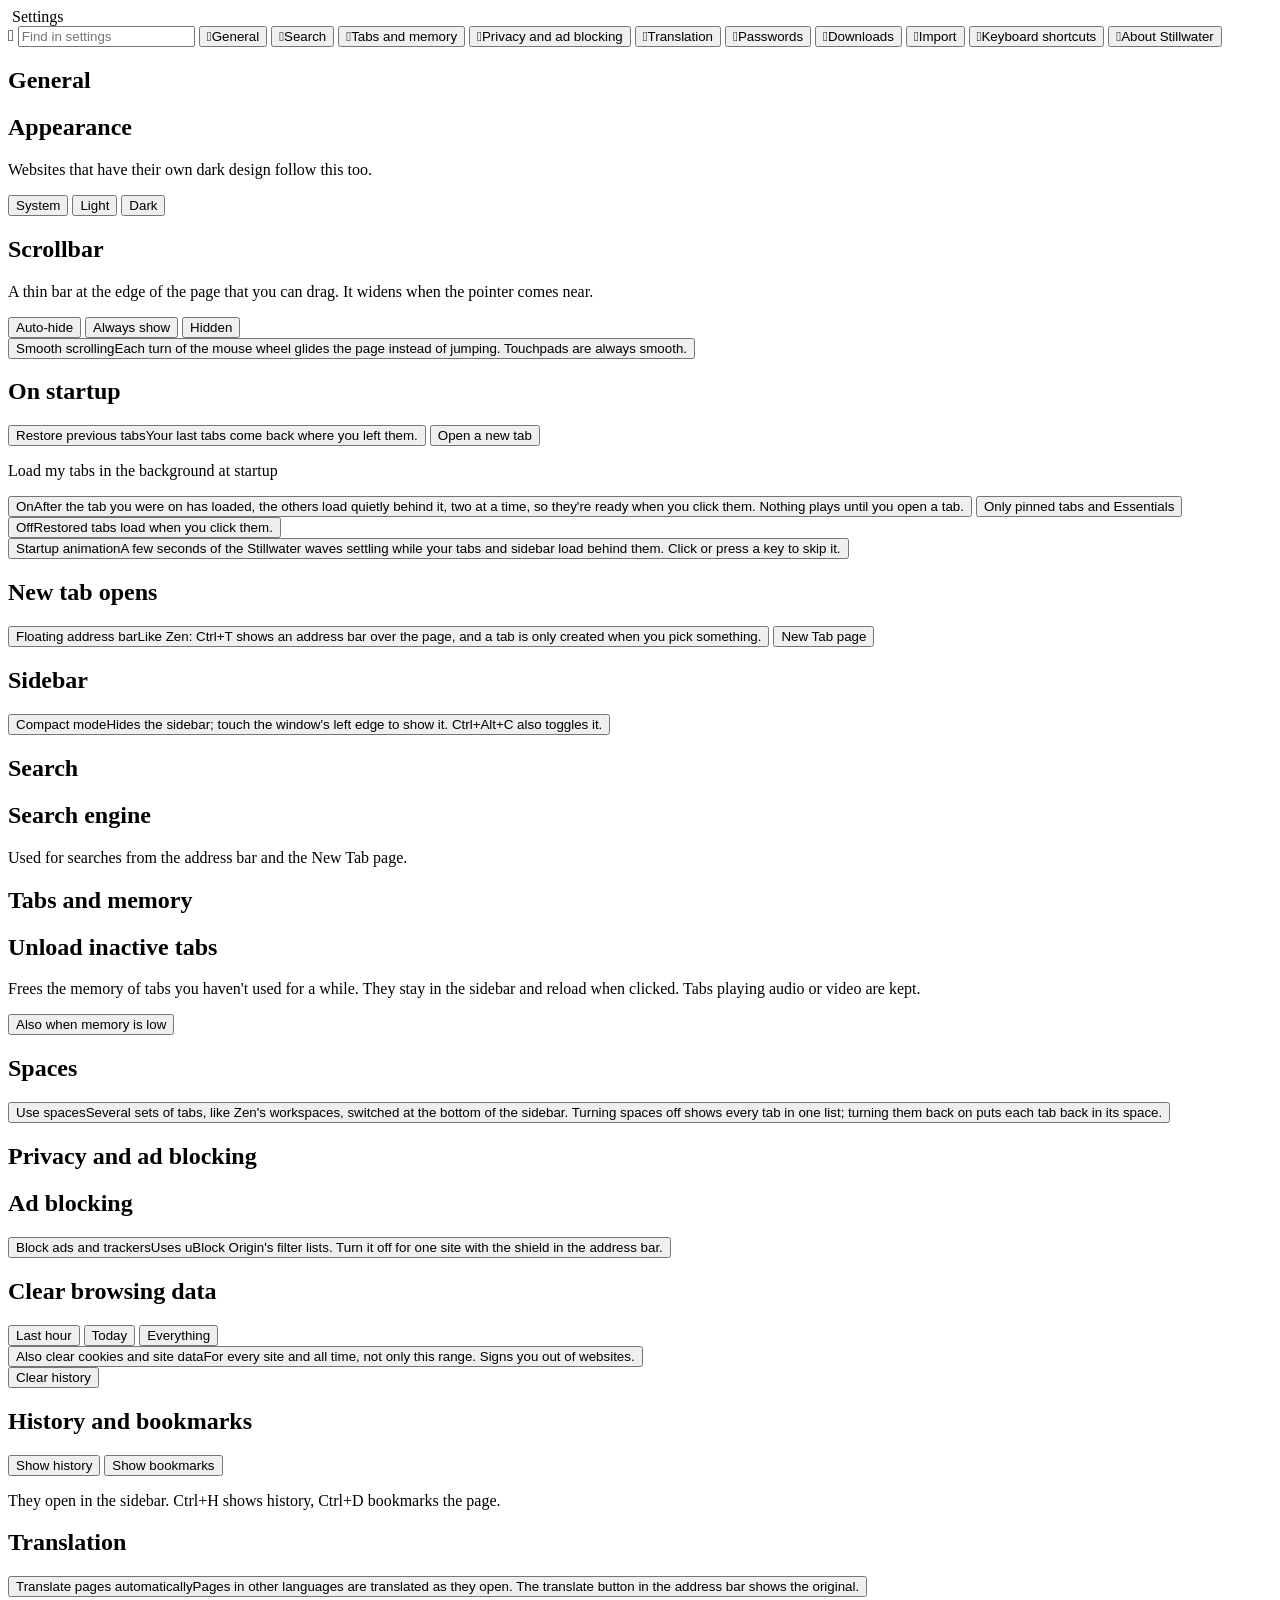
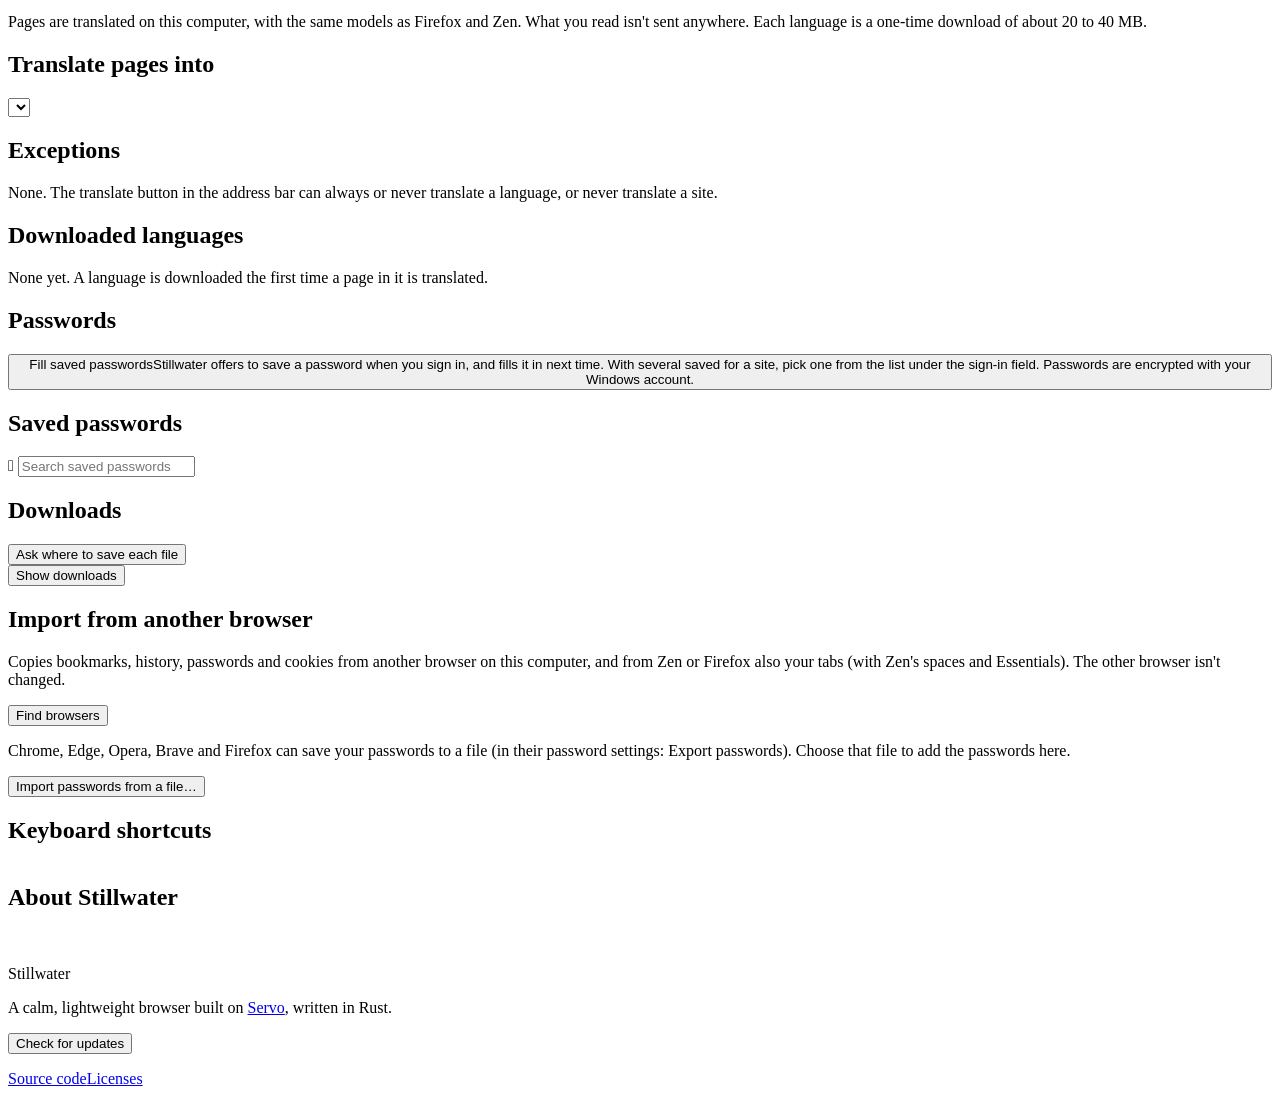
==== commit 59901333: "Wheel scrolling: scroll first, and animate each notch Wheel events no longer wait for the page's scr" ====
--- a/resources/resource_protocol/settings/index.html
+++ b/resources/resource_protocol/settings/index.html
@@ -48,7 +48,7 @@
           <button data-value="dark">Dark</button>
         </div>
       </div>
-      <div class="group" data-words="scrollbar scroll bar overlay hide show always">
+      <div class="group" data-words="scrollbar scroll bar overlay hide show always smooth scrolling mouse wheel">
         <h2>Scrollbar</h2>
         <p class="hint">A thin bar at the edge of the page that you can drag. It widens when the pointer comes near.</p>
         <div class="segmented" id="scrollbar" role="group" aria-label="Scrollbar">
@@ -56,6 +56,7 @@
           <button data-value="always">Always show</button>
           <button data-value="hidden">Hidden</button>
         </div>
+        <button class="toggle" id="smooth-scroll"><span>Smooth scrolling<span>Each turn of the mouse wheel glides the page instead of jumping. Touchpads are always smooth.</span></span><span class="switch" aria-hidden="true"></span></button>
       </div>
       <div class="group" data-words="startup restore session tabs launch open animation splash preload background load">
         <h2>On startup</h2>
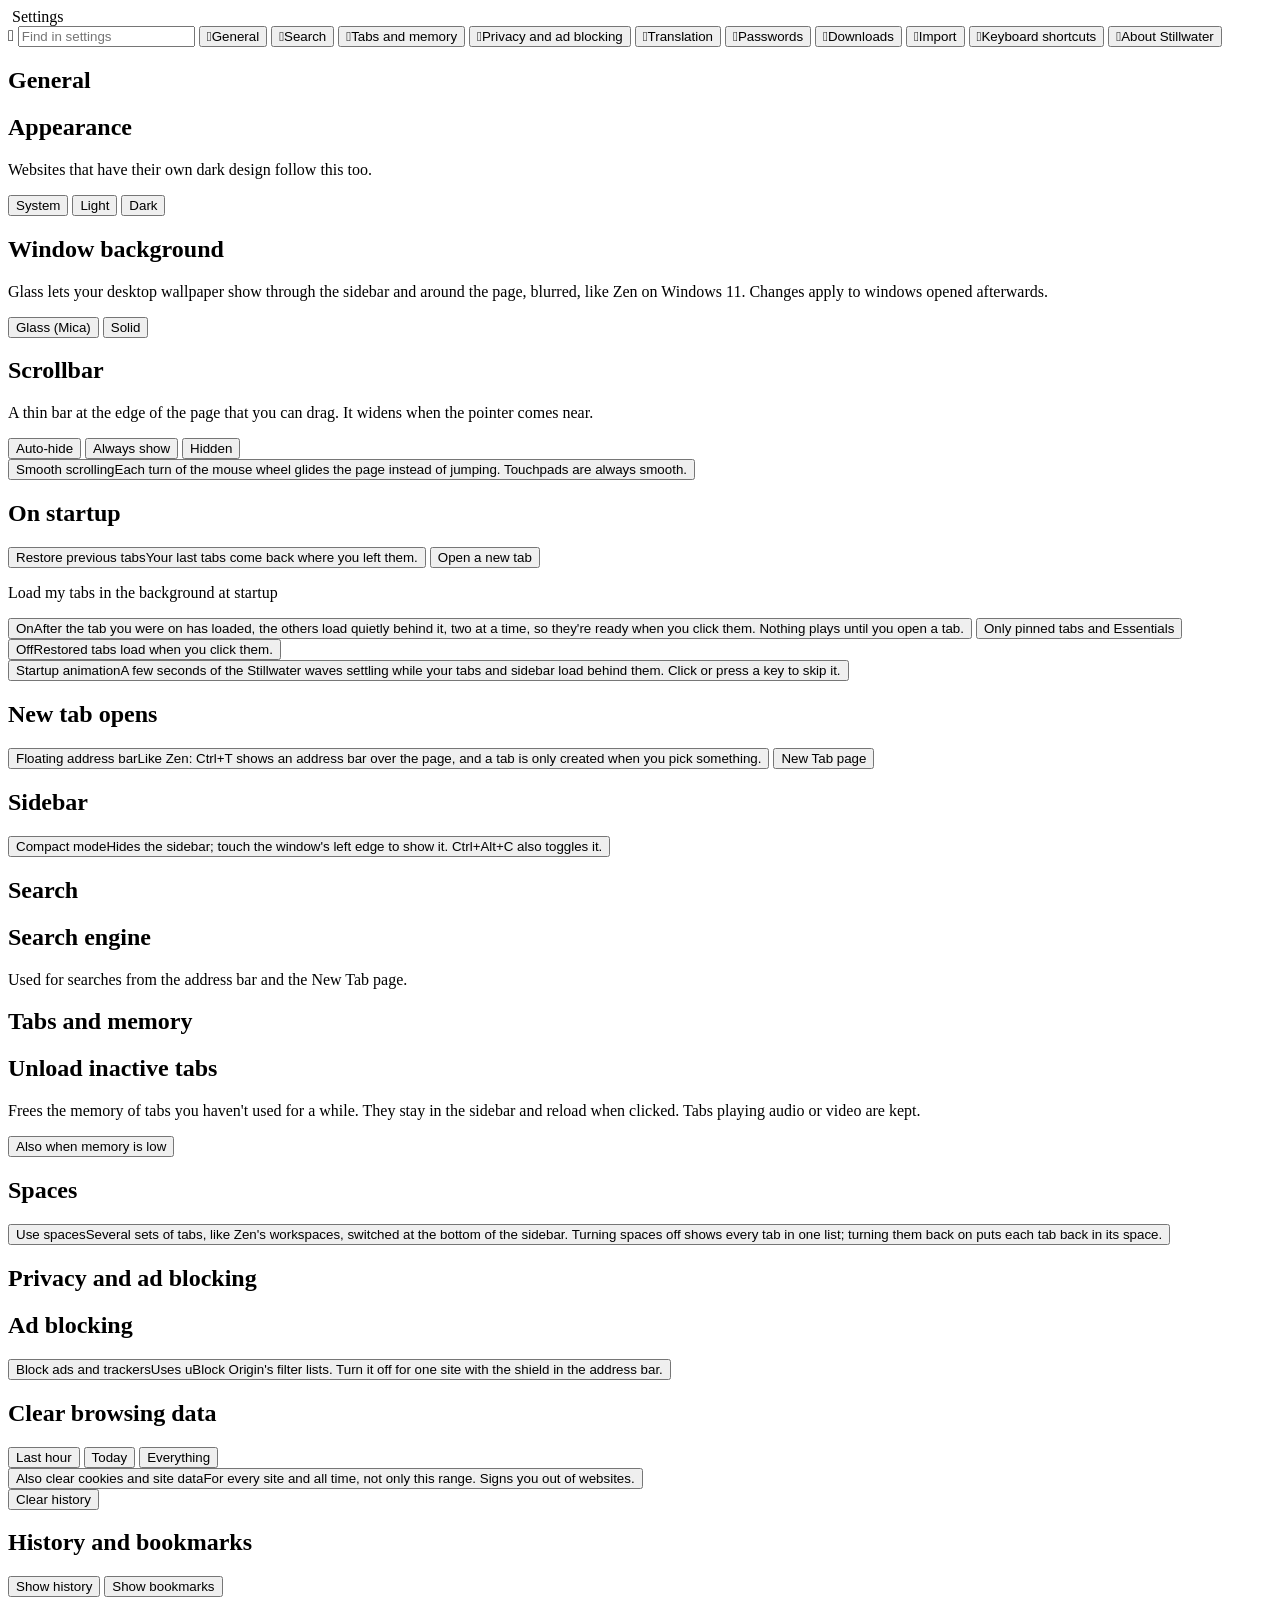
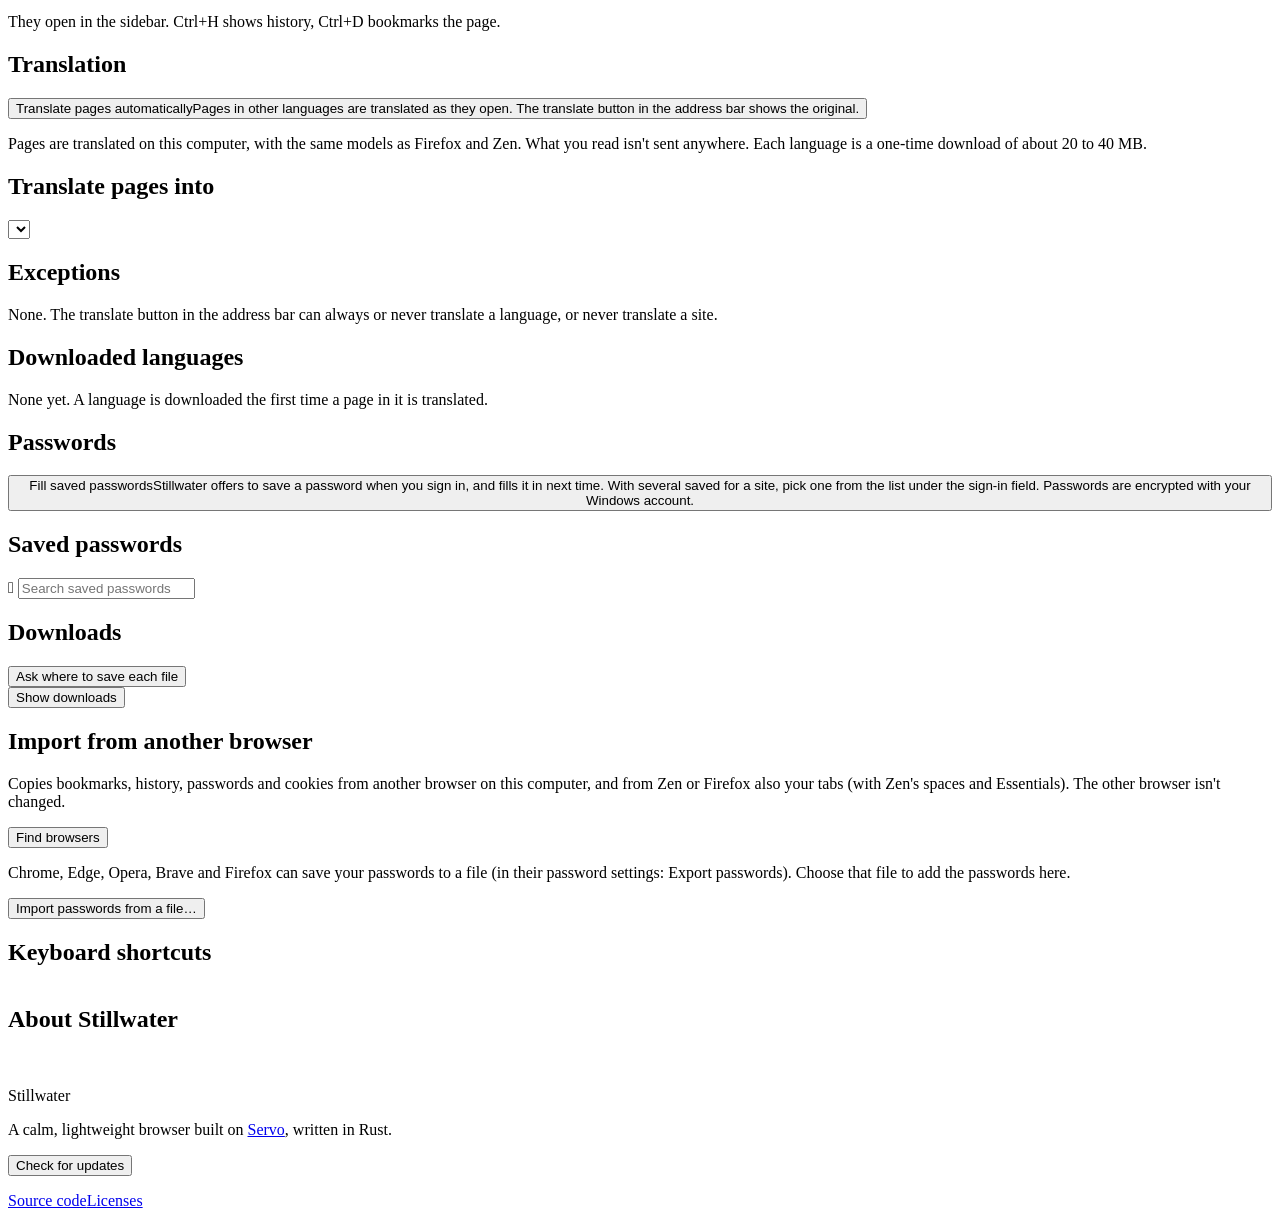
==== commit c53efd51: "Glass (Mica) window background, like Zen on Windows 11 Settings > Window background: Glass (Mica) or" ====
--- a/resources/resource_protocol/settings/index.html
+++ b/resources/resource_protocol/settings/index.html
@@ -48,6 +48,14 @@
           <button data-value="dark">Dark</button>
         </div>
       </div>
+      <div class="group" data-words="window background glass mica transparent translucent blur wallpaper solid">
+        <h2>Window background</h2>
+        <p class="hint" id="glass-hint">Glass lets your desktop wallpaper show through the sidebar and around the page, blurred, like Zen on Windows 11. Changes apply to windows opened afterwards.</p>
+        <div class="segmented" id="window-background" role="group" aria-label="Window background">
+          <button data-value="glass">Glass (Mica)</button>
+          <button data-value="solid">Solid</button>
+        </div>
+      </div>
       <div class="group" data-words="scrollbar scroll bar overlay hide show always smooth scrolling mouse wheel">
         <h2>Scrollbar</h2>
         <p class="hint">A thin bar at the edge of the page that you can drag. It widens when the pointer comes near.</p>
